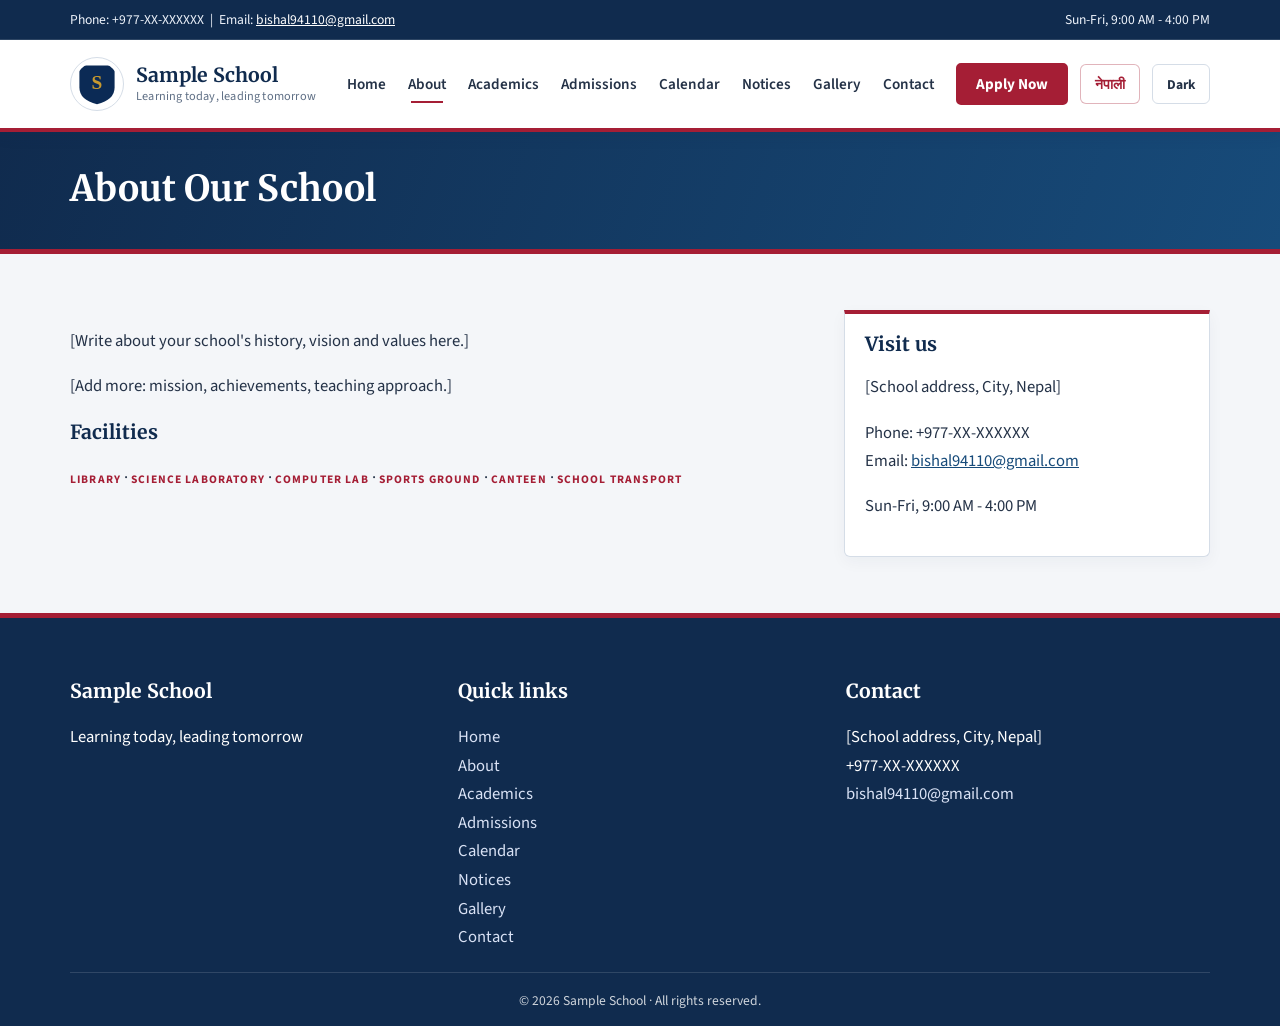
==== about.html @ 16d117e5 "Initial commit for school site" ====
<!DOCTYPE html><html lang="en"><head><meta charset="utf-8"><meta name="viewport" content="width=device-width,initial-scale=1"><title>About | Sample School</title><meta name="description" content="Sample School"><link rel="icon" href="assets/images/logo.svg"><link rel="preconnect" href="https://fonts.googleapis.com"><link href="https://fonts.googleapis.com/css2?family=Merriweather:wght@400;700&family=Source+Sans+3:wght@400;600;700&display=swap" rel="stylesheet"><link rel="stylesheet" href="css/style.css"></head><body><div id="site-header"></div><main><section><div class="wrap"><h1 style="margin:0">About Our School</h1></div></section><section><div class="wrap split"><div data-render="about"></div><div class="side" data-render="info"></div></div></section></main><div id="site-footer"></div><script src="js/data.js"></script><script src="js/core.js"></script><script src="js/school.js"></script></body></html>
---- css/style.css ----
:root{--bg:#fbfaf6;--surface:#fff;--tint:#f1efe7;--ink:#222a3a;--head:#0b2a55;--muted:#5d6678;--line:#dcd8cc;--accent:#0b2a55;--accent2:#c99a2e;--on-accent:#fff;--link:#0b2a55;--ring:#c99a2e55;--r:3px;--bar:#0b2a55;--band:#0b2a55;--foot:#0b2a55;--foottx:#fff;--footlink:#d9e2f5;--fh:"Merriweather",Georgia,serif;--fb:"Source Sans 3",system-ui,sans-serif;color-scheme:light}
:root[data-theme=dark]{--bg:#0f1624;--surface:#162033;--tint:#121b2c;--ink:#e6ebf5;--head:#f1f4fb;--muted:#a3afc6;--line:#27344d;--accent:#c99a2e;--accent2:#e3b84d;--on-accent:#101828;--link:#e3b84d;--ring:#e3b84d55;--bar:#07101f;--band:#07101f;--foot:#07101f;color-scheme:dark}
*{box-sizing:border-box}html{scroll-behavior:smooth}body{margin:0;font:400 1.05rem/1.7 var(--fb);color:var(--ink);background:var(--bg)}img{max-width:100%;display:block}a{color:var(--link)}:focus-visible{outline:3px solid var(--accent2);outline-offset:2px}
.wrap{max-width:1120px;margin:auto;padding:0 20px}h1,h2,h3{font-family:var(--fh);line-height:1.25;color:var(--head)}h2{font-size:1.7rem;margin:0 0 18px}[id]{scroll-margin-top:150px}small,.muted{color:var(--muted)}section{padding:48px 0}section.tint{background:var(--tint)}
.btn{display:inline-block;background:var(--accent);color:var(--on-accent);padding:10px 24px;border:2px solid var(--accent);text-decoration:none;font:700 .95rem var(--ui,var(--fb));letter-spacing:.03em;cursor:pointer;min-height:44px;border-radius:var(--r);transition:background .25s,color .25s,transform .25s}.btn:hover{background:transparent;color:var(--accent);transform:translateY(-2px)}.btn.ghost{background:transparent;color:var(--accent)}.btn.ghost:hover{background:var(--accent);color:var(--on-accent)}
.tbtn,.burger{min-height:40px;padding:0 14px;border:1px solid var(--line);background:var(--surface);color:var(--ink);border-radius:var(--r);font:600 .85rem var(--ui,var(--fb));cursor:pointer}.burger{display:none}
.menu{list-style:none;display:flex;margin:0;padding:0;flex-wrap:wrap}.menu a{position:relative;display:block;padding:12px 13px;text-decoration:none;color:var(--ink);font-weight:600}.menu a:after{content:"";position:absolute;left:13px;right:13px;bottom:6px;height:3px;background:var(--accent2);transform:scaleX(0);transform-origin:left;transition:transform .3s}.menu a:hover:after,.menu a.on:after{transform:scaleX(1)}
.slider{position:relative;overflow:hidden;background:#111;height:clamp(300px,52vw,540px)}.slide{position:absolute;inset:0;margin:0;opacity:0;transition:opacity 1s}.slide.on{opacity:1;z-index:1}.slide img{width:100%;height:100%;object-fit:cover;transform:scale(1.08);transition:transform 7s ease-out}.slide.on img{transform:scale(1)}
.slide figcaption{position:absolute;left:0;right:0;bottom:0;padding:70px max(20px,calc((100% - 1120px)/2 + 20px)) 58px;background:linear-gradient(transparent,#000c);color:#fff}.slide h2{color:#fff;margin:0 0 6px;font-size:clamp(1.5rem,4vw,2.6rem);transform:translateY(16px);opacity:0;transition:transform .8s .3s,opacity .8s .3s}.slide p{margin:0 0 14px;max-width:640px;opacity:0;transform:translateY(16px);transition:transform .8s .45s,opacity .8s .45s}.slide .btn{background:var(--accent2);border-color:var(--accent2);color:#1a1a1a}.slide.on h2,.slide.on p{transform:none;opacity:1}
.sl{position:absolute;top:50%;transform:translateY(-50%);z-index:3;width:44px;height:56px;border:0;background:#0007;color:#fff;font-size:2rem;cursor:pointer;transition:background .2s}.sl:hover{background:#000b}.prev{left:0}.next{right:0}.dots{position:absolute;bottom:18px;right:20px;z-index:3;display:flex;gap:8px}.dots button{width:12px;height:12px;border-radius:50%;border:2px solid #fff;background:transparent;padding:0;cursor:pointer;transition:transform .2s}.dots button.on{background:#fff;transform:scale(1.25)}
form label{display:block;font-weight:700;margin:14px 0 4px;font-size:.92rem}input,select,textarea{font:inherit;padding:11px 12px;border:1px solid var(--line);background:var(--surface);color:var(--ink);width:100%;border-radius:var(--r);transition:border-color .2s,box-shadow .2s}input:focus,select:focus,textarea:focus{border-color:var(--accent);outline:none;box-shadow:0 0 0 3px var(--ring)}
.msg{margin-top:14px;padding:12px;border-left:4px solid}.msg.ok{background:#e6f4ea;color:#14391f;border-color:#2e7d4f}.msg.bad{background:#fde7e7;color:#5c1414;border-color:#c0392b}.hp{position:absolute;left:-9999px}
.rows>*{display:grid;grid-template-columns:70px 1fr;gap:18px;padding:16px 0;border-bottom:1px solid var(--line);color:inherit;text-decoration:none;transition:padding .25s}a.row:hover{padding-left:10px}.rows h3{margin:0;font-size:1.1rem}
.date{background:var(--accent);color:var(--on-accent);text-align:center;padding:6px 0;line-height:1.1;font-family:var(--fh);align-self:start}.date b{display:block;font-size:1.6rem}.date small{font:600 .68rem var(--fb);letter-spacing:.1em;text-transform:uppercase;color:inherit}
.tag{font:700 .72rem var(--ui,var(--fb));letter-spacing:.1em;text-transform:uppercase;color:var(--accent)}.filters{display:flex;gap:10px;flex-wrap:wrap;margin-bottom:18px}.filters input,.filters select{flex:1;min-width:170px;width:auto}
.gal{display:grid;grid-template-columns:repeat(auto-fill,minmax(230px,1fr));gap:10px}.gal figure{margin:0;overflow:hidden;aspect-ratio:4/3}.gal img{width:100%;height:100%;object-fit:cover;cursor:zoom-in;transition:transform .5s}.gal figure:hover img{transform:scale(1.07)}
#lb{display:none;position:fixed;inset:0;background:#000e;z-index:99;align-items:center;justify-content:center;flex-direction:column;color:#fff}#lb.open{display:flex;animation:fi .3s}#lb img{max-height:80vh;max-width:92vw}#lb button{position:absolute;top:12px;right:18px;font-size:2.2rem;background:none;color:#fff;border:0;cursor:pointer}@keyframes fi{from{opacity:0}}
.rv{opacity:0;transform:translateY(18px);transition:opacity .7s,transform .7s}.rv.in{opacity:1;transform:none}
footer{background:var(--foot);color:var(--foottx);padding:34px 0 14px;margin-top:0}footer h3{color:var(--foottx)}footer a{color:var(--footlink);display:block;text-decoration:none}footer a:hover{text-decoration:underline}.fgrid{display:grid;grid-template-columns:repeat(auto-fit,minmax(220px,1fr));gap:24px}.copy{text-align:center;font-size:.85rem;margin-top:20px;opacity:.8}
@media(max-width:820px){.burger{display:block}.menu{display:none;width:100%;flex-direction:column}.menu.open{display:flex}h2{font-size:1.45rem}}
@media(prefers-reduced-motion:reduce){*{animation:none!important;transition:none!important}.rv{opacity:1;transform:none}}
@media print{#site-header,footer,.btn,.slider{display:none}}
#site-header{position:sticky;top:0;z-index:60;box-shadow:0 2px 12px #0003}.topbar{background:var(--bar);color:#dfe6f5;font-size:.85rem;max-height:44px;overflow:hidden;transition:max-height .35s}.topbar .wrap{display:flex;justify-content:space-between;gap:16px;flex-wrap:wrap;padding-top:8px;padding-bottom:8px}.topbar a{color:#fff}.scrolled .topbar{max-height:0}
.mast{background:var(--surface);border-bottom:3px solid var(--accent2)}.mast .wrap{display:flex;align-items:center;gap:14px;min-height:76px;flex-wrap:wrap}.brand{display:flex;align-items:center;gap:12px;text-decoration:none;color:var(--head);font:700 1.25rem/1.2 var(--fh);margin-right:auto}.brand img{width:46px}.brand small{display:block;font:400 .78rem var(--fb);color:var(--muted)}.apply{padding:8px 18px;min-height:40px}
.ticker .wrap{display:flex;gap:14px;align-items:center;overflow:hidden;padding-top:8px;padding-bottom:8px}.ticker{background:var(--accent2);color:#1a1a1a;font-weight:600}.ticker b{background:#1a1a1a;color:#fff;padding:1px 10px;font-size:.78rem;letter-spacing:.1em}.tk{overflow:hidden;white-space:nowrap;flex:1}.tk span{display:inline-block;padding-left:100%;animation:tk 38s linear infinite}.tk:hover span{animation-play-state:paused}.ticker a{color:#1a1a1a}@keyframes tk{to{transform:translateX(-100%)}}
.split{display:grid;grid-template-columns:2fr 1fr;gap:44px}.welcome{display:grid;grid-template-columns:210px 1fr;gap:26px}.welcome img{aspect-ratio:3/4;object-fit:cover;width:100%}.side{background:var(--tint);border-top:4px solid var(--accent2);padding:18px 20px;align-self:start}.side h3{margin:0 0 6px}.sec-h{display:flex;justify-content:space-between;align-items:baseline;gap:12px}
.band{background:var(--band);color:#fff;padding:34px 0}.stats{display:grid;grid-template-columns:repeat(auto-fit,minmax(150px,1fr));text-align:center}.stats>div{padding:6px 10px;border-right:1px solid #ffffff2e}.stats>div:last-child{border:0}.stats b{display:block;font:700 2.6rem var(--fh);color:var(--accent2)}
.cols{display:grid;grid-template-columns:repeat(auto-fit,minmax(240px,1fr));gap:28px}.cols>div{border-top:3px solid var(--accent2);padding-top:12px}.cols h3{margin:.2rem 0}.cta{background:var(--accent2);text-align:center}.cta h2{color:#1a1a1a}.cta p{color:#1a1a1a}.cta .btn{background:#0b2a55;border-color:#0b2a55;color:#fff}.cta .btn:hover{background:transparent;color:#0b2a55}
.steps{counter-reset:s;list-style:none;padding:0;max-width:760px}.steps li{counter-increment:s;padding:14px 14px 14px 62px;position:relative;border-bottom:1px solid var(--line)}.steps li:before{content:counter(s);position:absolute;left:12px;top:12px;width:34px;height:34px;background:var(--accent);color:var(--on-accent);font:700 1rem var(--fh);display:grid;place-items:center}
.cal-h{display:flex;align-items:center;gap:10px;justify-content:space-between;flex-wrap:wrap;margin-bottom:14px}.cal-h h2{margin:0}.cal-h .ctl{display:flex;gap:8px}.cal{display:grid;grid-template-columns:repeat(7,1fr);border-top:1px solid var(--line);border-left:1px solid var(--line)}.cal>*{border-right:1px solid var(--line);border-bottom:1px solid var(--line);min-height:88px;padding:4px 6px;font-size:.82rem;background:var(--surface);overflow:hidden}.cal .dow{min-height:0;background:var(--accent);color:var(--on-accent);font-weight:700;text-align:center;padding:6px}.cal .off{background:var(--tint);opacity:.55}.cal .today{outline:2px solid var(--accent2);outline-offset:-2px}.cal .ev{display:block;margin-top:2px;padding:0 4px;border-left:3px solid var(--c,var(--accent));background:var(--tint);white-space:nowrap;overflow:hidden;text-overflow:ellipsis;font-size:.72rem}
[data-t=holiday]{--c:#c0392b}[data-t=exam]{--c:#d68910}[data-t=event]{--c:#2874a6}[data-t=admission]{--c:#1e8449}.key{display:flex;gap:14px;flex-wrap:wrap;margin:12px 0}.key span{border-left:4px solid var(--c);padding-left:6px;font-size:.85rem}
@media(max-width:820px){.split,.welcome{grid-template-columns:1fr}.welcome img{max-width:220px}.cal>*{min-height:54px;padding:2px}.cal .ev{font-size:0;height:5px;padding:0}.apply{display:none}}

/* Official, civic-inspired school palette and layout refinements. */
:root{--bg:#f4f6f9;--surface:#fff;--tint:#edf1f6;--ink:#243247;--head:#102b4e;--muted:#607086;--line:#d5dde7;--accent:#a51e35;--accent2:#d5a12b;--on-accent:#fff;--link:#174b7a;--ring:#a51e3540;--r:6px;--bar:#102b4e;--band:#102b4e;--foot:#102b4e;--fh:"Merriweather",Georgia,serif;--fb:"Source Sans 3","Noto Sans Devanagari","Nirmala UI",system-ui,sans-serif}
:root[data-theme=dark]{--bg:#101a29;--surface:#18263a;--tint:#142135;--ink:#e7edf5;--head:#f4f6fa;--muted:#a9b5c7;--line:#2c3b51;--accent:#db5368;--accent2:#e1b54d;--on-accent:#fff;--link:#9fc8f0;--bar:#0b1421;--band:#0b1421;--foot:#0b1421}
body{font-size:1.04rem;line-height:1.72}
.wrap{max-width:1180px}
#site-header{box-shadow:0 3px 14px #102b4e24}
.topbar{background:#102b4e;color:#eef3fb;border-bottom:1px solid #ffffff20}
.topbar .wrap{min-height:38px;align-items:center}
.mast{border-bottom:4px solid var(--accent)}
.mast .wrap{min-height:88px;gap:12px}
.brand{font-size:1.22rem}
.brand img{width:54px;height:54px;padding:4px;border:1px solid var(--line);border-radius:50%;background:var(--surface)}
.brand small{font-size:.77rem;letter-spacing:.015em}
.menu{gap:2px}
.menu a{padding:12px 10px;font-size:.95rem}
.menu a:after{background:var(--accent);height:2px}
.tbtn{font-weight:700}
.language{color:var(--accent);border-color:#a51e3555}
.btn{border-radius:5px;letter-spacing:0;font-size:.95rem}
section{padding:56px 0}
main>section.page-title{padding:34px 0;background:linear-gradient(110deg,#102b4e,#174b7a);border-bottom:5px solid var(--accent)}
main>section.page-title h1,main>section.page-title p{color:#fff}
main>section.page-title h1{font-size:clamp(1.65rem,3vw,2.25rem);margin-bottom:4px!important}
main>section.page-title p{margin:4px 0 0;color:#dce7f4}
.slider{height:clamp(330px,48vw,560px)}
.slide figcaption{padding-bottom:66px;background:linear-gradient(transparent,#07182be8)}
.slide .btn{background:var(--accent2);border-color:var(--accent2);color:#15263b}
.sl{width:48px;height:58px;background:#102b4ec9}
.ticker{background:#f1e7d0;color:#243247;border-bottom:1px solid #d5a12b}
.ticker b{background:var(--accent);border-radius:3px}
.ticker a{color:#102b4e}
.split{gap:42px}
.welcome{align-items:center}
.welcome img{border-radius:6px;box-shadow:0 10px 24px #102b4e20}
.side{background:var(--surface);border:1px solid var(--line);border-top:4px solid var(--accent);border-radius:0 0 6px 6px;box-shadow:0 5px 16px #102b4e0b}
.band{border-top:5px solid var(--accent2);border-bottom:5px solid var(--accent2)}
.stats>div{border-right-color:#ffffff30}
.stats b{color:#f0c75d}
.cols>div{background:var(--surface);border:1px solid var(--line);border-top:4px solid var(--accent);padding:20px;border-radius:0 0 6px 6px;box-shadow:0 4px 15px #102b4e0b}
.cols>div:hover{transform:translateY(-3px);box-shadow:0 10px 24px #102b4e18;transition:transform .2s,box-shadow .2s}
.gal{gap:14px}
.gal figure{border-radius:6px;box-shadow:0 4px 12px #102b4e1f}
.rows>*{gap:16px}
.row h3{color:var(--head)}
.steps li:before{border-radius:50%}
.cal{border-color:var(--line);border-radius:6px;overflow:hidden}
.cal>*{border-color:var(--line)}
.cal .dow{background:#102b4e;color:#fff}
.cal .today{outline-color:var(--accent)}
.cta{background:#f1e7d0;border-top:1px solid #e4d4b0}
.cta h2,.cta p{color:#243247}
.cta .btn{background:var(--accent);border-color:var(--accent);color:#fff}
.cta .btn:hover{background:transparent;color:var(--accent)}
footer{border-top:5px solid var(--accent);padding-top:42px}
.copy{border-top:1px solid #ffffff2a;padding-top:16px}
.skip{position:absolute;left:12px;top:-60px;z-index:100;background:#fff;color:#102b4e;padding:9px 14px;border:2px solid var(--accent);font-weight:700}
.skip:focus{top:8px}
:lang(ne){font-family:"Noto Sans Devanagari","Nirmala UI","Mangal",var(--fb)}
html[lang=en] .lang-ne,html[lang=ne] .lang-en{display:none!important}
@media(max-width:820px){.mast .wrap{min-height:72px;gap:8px}.brand{min-width:60%;font-size:1.08rem}.brand img{width:46px;height:46px}.language{margin-left:auto}.menu{order:10}.menu.open{padding:8px 0 14px}.menu a{padding:10px 8px}.menu a:after{display:none}section{padding:42px 0}.slide figcaption{padding-left:56px;padding-right:56px}.split{gap:28px}}
@media(max-width:480px){.wrap{padding-left:16px;padding-right:16px}.topbar .wrap{font-size:.77rem}.brand{min-width:0;flex:1}.brand small{font-size:.7rem}.mast .wrap{gap:7px}.burger{padding:0 9px}.tbtn{padding:0 10px}.slider{height:380px}.slide figcaption{padding:54px 25px 60px}.dots{right:50%;transform:translateX(50%)}.cal>*{font-size:.73rem}.cal .dow{font-size:.68rem}.cal-h .ctl{width:100%;flex-wrap:wrap}.cal-h .ctl .btn{padding:7px 10px;flex:1}}
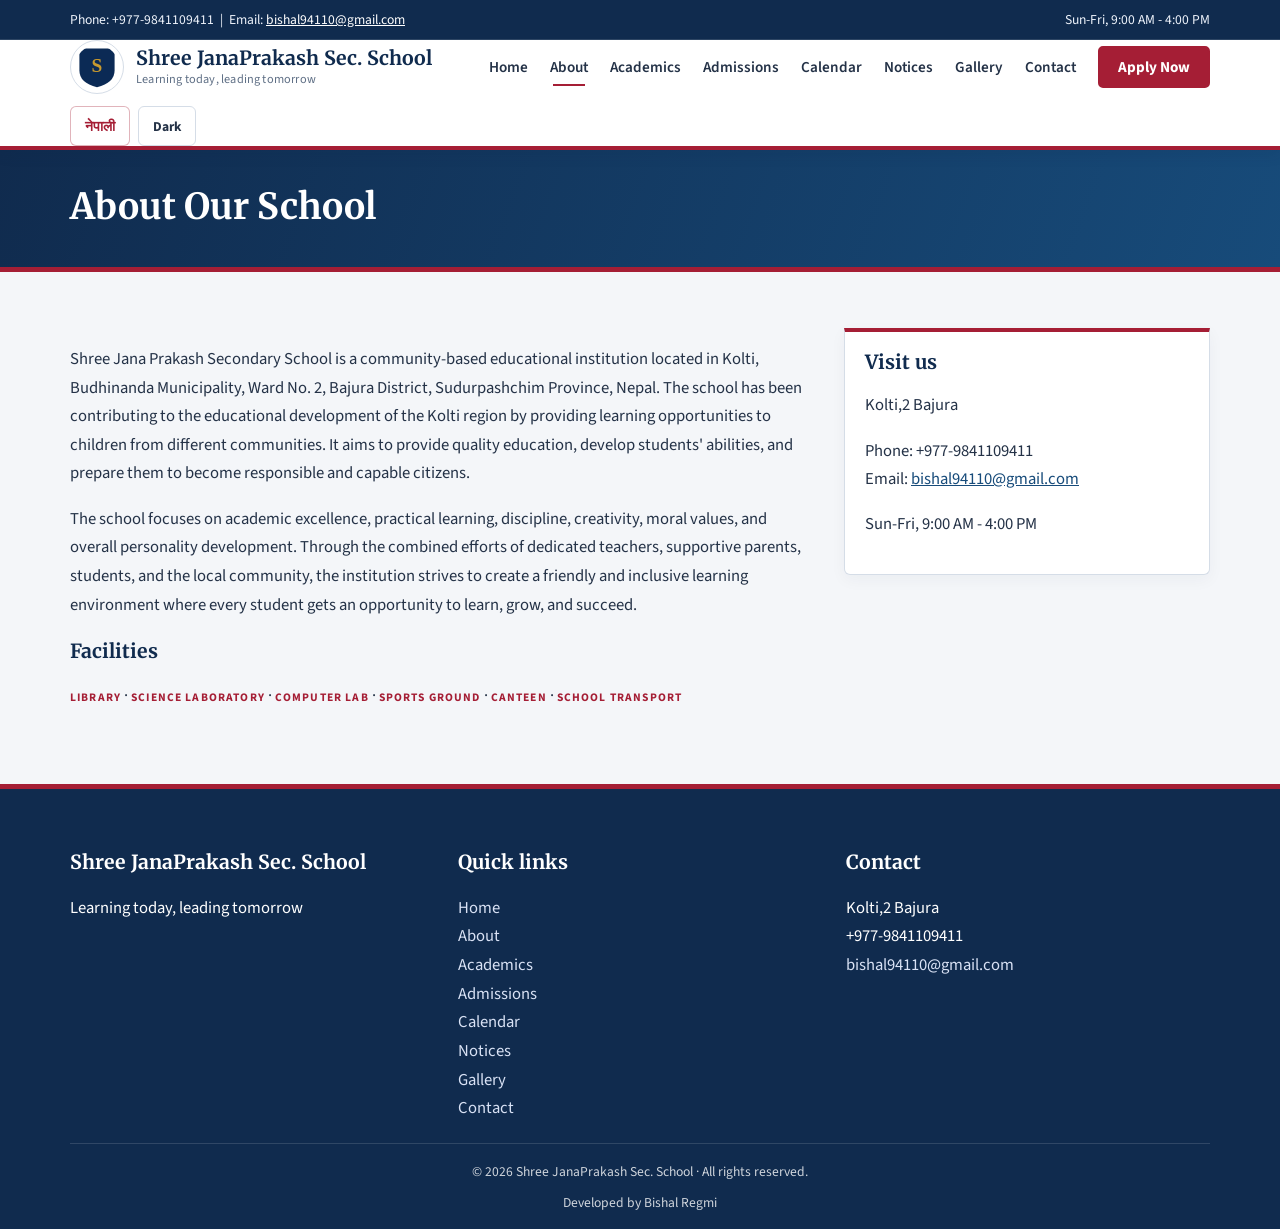
==== commit 18a5ae91: "Fixing format of code" ====
--- a/about.html
+++ b/about.html
@@ -1 +1,38 @@
-<!DOCTYPE html><html lang="en"><head><meta charset="utf-8"><meta name="viewport" content="width=device-width,initial-scale=1"><title>About | Sample School</title><meta name="description" content="Sample School"><link rel="icon" href="assets/images/logo.svg"><link rel="preconnect" href="https://fonts.googleapis.com"><link href="https://fonts.googleapis.com/css2?family=Merriweather:wght@400;700&family=Source+Sans+3:wght@400;600;700&display=swap" rel="stylesheet"><link rel="stylesheet" href="css/style.css"></head><body><div id="site-header"></div><main><section><div class="wrap"><h1 style="margin:0">About Our School</h1></div></section><section><div class="wrap split"><div data-render="about"></div><div class="side" data-render="info"></div></div></section></main><div id="site-footer"></div><script src="js/data.js"></script><script src="js/core.js"></script><script src="js/school.js"></script></body></html>+<!DOCTYPE html>
+<html lang="en">
+
+<head>
+    <meta charset="utf-8">
+    <meta name="viewport" content="width=device-width,initial-scale=1">
+    <title>About | Sample School</title>
+    <meta name="description" content="Sample School">
+    <link rel="icon" href="assets/images/logo.svg">
+    <link rel="preconnect" href="https://fonts.googleapis.com">
+    <link
+        href="https://fonts.googleapis.com/css2?family=Merriweather:wght@400;700&family=Source+Sans+3:wght@400;600;700&display=swap"
+        rel="stylesheet">
+    <link rel="stylesheet" href="css/style.css">
+</head>
+
+<body>
+    <div id="site-header"></div>
+    <main>
+        <section>
+            <div class="wrap">
+                <h1 style="margin:0">About Our School</h1>
+            </div>
+        </section>
+        <section>
+            <div class="wrap split">
+                <div data-render="about"></div>
+                <div class="side" data-render="info"></div>
+            </div>
+        </section>
+    </main>
+    <div id="site-footer"></div>
+    <script src="js/data.js"></script>
+    <script src="js/core.js"></script>
+    <script src="js/school.js"></script>
+</body>
+
+</html>
--- a/css/style.css
+++ b/css/style.css
@@ -1,94 +1,1729 @@
-:root{--bg:#fbfaf6;--surface:#fff;--tint:#f1efe7;--ink:#222a3a;--head:#0b2a55;--muted:#5d6678;--line:#dcd8cc;--accent:#0b2a55;--accent2:#c99a2e;--on-accent:#fff;--link:#0b2a55;--ring:#c99a2e55;--r:3px;--bar:#0b2a55;--band:#0b2a55;--foot:#0b2a55;--foottx:#fff;--footlink:#d9e2f5;--fh:"Merriweather",Georgia,serif;--fb:"Source Sans 3",system-ui,sans-serif;color-scheme:light}
-:root[data-theme=dark]{--bg:#0f1624;--surface:#162033;--tint:#121b2c;--ink:#e6ebf5;--head:#f1f4fb;--muted:#a3afc6;--line:#27344d;--accent:#c99a2e;--accent2:#e3b84d;--on-accent:#101828;--link:#e3b84d;--ring:#e3b84d55;--bar:#07101f;--band:#07101f;--foot:#07101f;color-scheme:dark}
-*{box-sizing:border-box}html{scroll-behavior:smooth}body{margin:0;font:400 1.05rem/1.7 var(--fb);color:var(--ink);background:var(--bg)}img{max-width:100%;display:block}a{color:var(--link)}:focus-visible{outline:3px solid var(--accent2);outline-offset:2px}
-.wrap{max-width:1120px;margin:auto;padding:0 20px}h1,h2,h3{font-family:var(--fh);line-height:1.25;color:var(--head)}h2{font-size:1.7rem;margin:0 0 18px}[id]{scroll-margin-top:150px}small,.muted{color:var(--muted)}section{padding:48px 0}section.tint{background:var(--tint)}
-.btn{display:inline-block;background:var(--accent);color:var(--on-accent);padding:10px 24px;border:2px solid var(--accent);text-decoration:none;font:700 .95rem var(--ui,var(--fb));letter-spacing:.03em;cursor:pointer;min-height:44px;border-radius:var(--r);transition:background .25s,color .25s,transform .25s}.btn:hover{background:transparent;color:var(--accent);transform:translateY(-2px)}.btn.ghost{background:transparent;color:var(--accent)}.btn.ghost:hover{background:var(--accent);color:var(--on-accent)}
-.tbtn,.burger{min-height:40px;padding:0 14px;border:1px solid var(--line);background:var(--surface);color:var(--ink);border-radius:var(--r);font:600 .85rem var(--ui,var(--fb));cursor:pointer}.burger{display:none}
-.menu{list-style:none;display:flex;margin:0;padding:0;flex-wrap:wrap}.menu a{position:relative;display:block;padding:12px 13px;text-decoration:none;color:var(--ink);font-weight:600}.menu a:after{content:"";position:absolute;left:13px;right:13px;bottom:6px;height:3px;background:var(--accent2);transform:scaleX(0);transform-origin:left;transition:transform .3s}.menu a:hover:after,.menu a.on:after{transform:scaleX(1)}
-.slider{position:relative;overflow:hidden;background:#111;height:clamp(300px,52vw,540px)}.slide{position:absolute;inset:0;margin:0;opacity:0;transition:opacity 1s}.slide.on{opacity:1;z-index:1}.slide img{width:100%;height:100%;object-fit:cover;transform:scale(1.08);transition:transform 7s ease-out}.slide.on img{transform:scale(1)}
-.slide figcaption{position:absolute;left:0;right:0;bottom:0;padding:70px max(20px,calc((100% - 1120px)/2 + 20px)) 58px;background:linear-gradient(transparent,#000c);color:#fff}.slide h2{color:#fff;margin:0 0 6px;font-size:clamp(1.5rem,4vw,2.6rem);transform:translateY(16px);opacity:0;transition:transform .8s .3s,opacity .8s .3s}.slide p{margin:0 0 14px;max-width:640px;opacity:0;transform:translateY(16px);transition:transform .8s .45s,opacity .8s .45s}.slide .btn{background:var(--accent2);border-color:var(--accent2);color:#1a1a1a}.slide.on h2,.slide.on p{transform:none;opacity:1}
-.sl{position:absolute;top:50%;transform:translateY(-50%);z-index:3;width:44px;height:56px;border:0;background:#0007;color:#fff;font-size:2rem;cursor:pointer;transition:background .2s}.sl:hover{background:#000b}.prev{left:0}.next{right:0}.dots{position:absolute;bottom:18px;right:20px;z-index:3;display:flex;gap:8px}.dots button{width:12px;height:12px;border-radius:50%;border:2px solid #fff;background:transparent;padding:0;cursor:pointer;transition:transform .2s}.dots button.on{background:#fff;transform:scale(1.25)}
-form label{display:block;font-weight:700;margin:14px 0 4px;font-size:.92rem}input,select,textarea{font:inherit;padding:11px 12px;border:1px solid var(--line);background:var(--surface);color:var(--ink);width:100%;border-radius:var(--r);transition:border-color .2s,box-shadow .2s}input:focus,select:focus,textarea:focus{border-color:var(--accent);outline:none;box-shadow:0 0 0 3px var(--ring)}
-.msg{margin-top:14px;padding:12px;border-left:4px solid}.msg.ok{background:#e6f4ea;color:#14391f;border-color:#2e7d4f}.msg.bad{background:#fde7e7;color:#5c1414;border-color:#c0392b}.hp{position:absolute;left:-9999px}
-.rows>*{display:grid;grid-template-columns:70px 1fr;gap:18px;padding:16px 0;border-bottom:1px solid var(--line);color:inherit;text-decoration:none;transition:padding .25s}a.row:hover{padding-left:10px}.rows h3{margin:0;font-size:1.1rem}
-.date{background:var(--accent);color:var(--on-accent);text-align:center;padding:6px 0;line-height:1.1;font-family:var(--fh);align-self:start}.date b{display:block;font-size:1.6rem}.date small{font:600 .68rem var(--fb);letter-spacing:.1em;text-transform:uppercase;color:inherit}
-.tag{font:700 .72rem var(--ui,var(--fb));letter-spacing:.1em;text-transform:uppercase;color:var(--accent)}.filters{display:flex;gap:10px;flex-wrap:wrap;margin-bottom:18px}.filters input,.filters select{flex:1;min-width:170px;width:auto}
-.gal{display:grid;grid-template-columns:repeat(auto-fill,minmax(230px,1fr));gap:10px}.gal figure{margin:0;overflow:hidden;aspect-ratio:4/3}.gal img{width:100%;height:100%;object-fit:cover;cursor:zoom-in;transition:transform .5s}.gal figure:hover img{transform:scale(1.07)}
-#lb{display:none;position:fixed;inset:0;background:#000e;z-index:99;align-items:center;justify-content:center;flex-direction:column;color:#fff}#lb.open{display:flex;animation:fi .3s}#lb img{max-height:80vh;max-width:92vw}#lb button{position:absolute;top:12px;right:18px;font-size:2.2rem;background:none;color:#fff;border:0;cursor:pointer}@keyframes fi{from{opacity:0}}
-.rv{opacity:0;transform:translateY(18px);transition:opacity .7s,transform .7s}.rv.in{opacity:1;transform:none}
-footer{background:var(--foot);color:var(--foottx);padding:34px 0 14px;margin-top:0}footer h3{color:var(--foottx)}footer a{color:var(--footlink);display:block;text-decoration:none}footer a:hover{text-decoration:underline}.fgrid{display:grid;grid-template-columns:repeat(auto-fit,minmax(220px,1fr));gap:24px}.copy{text-align:center;font-size:.85rem;margin-top:20px;opacity:.8}
-@media(max-width:820px){.burger{display:block}.menu{display:none;width:100%;flex-direction:column}.menu.open{display:flex}h2{font-size:1.45rem}}
-@media(prefers-reduced-motion:reduce){*{animation:none!important;transition:none!important}.rv{opacity:1;transform:none}}
-@media print{#site-header,footer,.btn,.slider{display:none}}
-#site-header{position:sticky;top:0;z-index:60;box-shadow:0 2px 12px #0003}.topbar{background:var(--bar);color:#dfe6f5;font-size:.85rem;max-height:44px;overflow:hidden;transition:max-height .35s}.topbar .wrap{display:flex;justify-content:space-between;gap:16px;flex-wrap:wrap;padding-top:8px;padding-bottom:8px}.topbar a{color:#fff}.scrolled .topbar{max-height:0}
-.mast{background:var(--surface);border-bottom:3px solid var(--accent2)}.mast .wrap{display:flex;align-items:center;gap:14px;min-height:76px;flex-wrap:wrap}.brand{display:flex;align-items:center;gap:12px;text-decoration:none;color:var(--head);font:700 1.25rem/1.2 var(--fh);margin-right:auto}.brand img{width:46px}.brand small{display:block;font:400 .78rem var(--fb);color:var(--muted)}.apply{padding:8px 18px;min-height:40px}
-.ticker .wrap{display:flex;gap:14px;align-items:center;overflow:hidden;padding-top:8px;padding-bottom:8px}.ticker{background:var(--accent2);color:#1a1a1a;font-weight:600}.ticker b{background:#1a1a1a;color:#fff;padding:1px 10px;font-size:.78rem;letter-spacing:.1em}.tk{overflow:hidden;white-space:nowrap;flex:1}.tk span{display:inline-block;padding-left:100%;animation:tk 38s linear infinite}.tk:hover span{animation-play-state:paused}.ticker a{color:#1a1a1a}@keyframes tk{to{transform:translateX(-100%)}}
-.split{display:grid;grid-template-columns:2fr 1fr;gap:44px}.welcome{display:grid;grid-template-columns:210px 1fr;gap:26px}.welcome img{aspect-ratio:3/4;object-fit:cover;width:100%}.side{background:var(--tint);border-top:4px solid var(--accent2);padding:18px 20px;align-self:start}.side h3{margin:0 0 6px}.sec-h{display:flex;justify-content:space-between;align-items:baseline;gap:12px}
-.band{background:var(--band);color:#fff;padding:34px 0}.stats{display:grid;grid-template-columns:repeat(auto-fit,minmax(150px,1fr));text-align:center}.stats>div{padding:6px 10px;border-right:1px solid #ffffff2e}.stats>div:last-child{border:0}.stats b{display:block;font:700 2.6rem var(--fh);color:var(--accent2)}
-.cols{display:grid;grid-template-columns:repeat(auto-fit,minmax(240px,1fr));gap:28px}.cols>div{border-top:3px solid var(--accent2);padding-top:12px}.cols h3{margin:.2rem 0}.cta{background:var(--accent2);text-align:center}.cta h2{color:#1a1a1a}.cta p{color:#1a1a1a}.cta .btn{background:#0b2a55;border-color:#0b2a55;color:#fff}.cta .btn:hover{background:transparent;color:#0b2a55}
-.steps{counter-reset:s;list-style:none;padding:0;max-width:760px}.steps li{counter-increment:s;padding:14px 14px 14px 62px;position:relative;border-bottom:1px solid var(--line)}.steps li:before{content:counter(s);position:absolute;left:12px;top:12px;width:34px;height:34px;background:var(--accent);color:var(--on-accent);font:700 1rem var(--fh);display:grid;place-items:center}
-.cal-h{display:flex;align-items:center;gap:10px;justify-content:space-between;flex-wrap:wrap;margin-bottom:14px}.cal-h h2{margin:0}.cal-h .ctl{display:flex;gap:8px}.cal{display:grid;grid-template-columns:repeat(7,1fr);border-top:1px solid var(--line);border-left:1px solid var(--line)}.cal>*{border-right:1px solid var(--line);border-bottom:1px solid var(--line);min-height:88px;padding:4px 6px;font-size:.82rem;background:var(--surface);overflow:hidden}.cal .dow{min-height:0;background:var(--accent);color:var(--on-accent);font-weight:700;text-align:center;padding:6px}.cal .off{background:var(--tint);opacity:.55}.cal .today{outline:2px solid var(--accent2);outline-offset:-2px}.cal .ev{display:block;margin-top:2px;padding:0 4px;border-left:3px solid var(--c,var(--accent));background:var(--tint);white-space:nowrap;overflow:hidden;text-overflow:ellipsis;font-size:.72rem}
-[data-t=holiday]{--c:#c0392b}[data-t=exam]{--c:#d68910}[data-t=event]{--c:#2874a6}[data-t=admission]{--c:#1e8449}.key{display:flex;gap:14px;flex-wrap:wrap;margin:12px 0}.key span{border-left:4px solid var(--c);padding-left:6px;font-size:.85rem}
-@media(max-width:820px){.split,.welcome{grid-template-columns:1fr}.welcome img{max-width:220px}.cal>*{min-height:54px;padding:2px}.cal .ev{font-size:0;height:5px;padding:0}.apply{display:none}}
+:root {
+  --bg: #fbfaf6;
+  --surface: #fff;
+  --tint: #f1efe7;
+  --ink: #222a3a;
+  --head: #0b2a55;
+  --muted: #5d6678;
+  --line: #dcd8cc;
+  --accent: #0b2a55;
+  --accent2: #c99a2e;
+  --on-accent: #fff;
+  --link: #0b2a55;
+  --ring: #c99a2e55;
+  --r: 3px;
+  --bar: #0b2a55;
+  --band: #0b2a55;
+  --foot: #0b2a55;
+  --foottx: #fff;
+  --footlink: #d9e2f5;
+  --fh: "Merriweather", Georgia, serif;
+  --fb: "Source Sans 3", system-ui, sans-serif;
+  color-scheme: light
+}
+
+:root[data-theme=dark] {
+  --bg: #0f1624;
+  --surface: #162033;
+  --tint: #121b2c;
+  --ink: #e6ebf5;
+  --head: #f1f4fb;
+  --muted: #a3afc6;
+  --line: #27344d;
+  --accent: #c99a2e;
+  --accent2: #e3b84d;
+  --on-accent: #101828;
+  --link: #e3b84d;
+  --ring: #e3b84d55;
+  --bar: #07101f;
+  --band: #07101f;
+  --foot: #07101f;
+  color-scheme: dark
+}
+
+* {
+  box-sizing: border-box
+}
+
+html {
+  scroll-behavior: smooth
+}
+
+body {
+  margin: 0;
+  font: 400 1.05rem/1.7 var(--fb);
+  color: var(--ink);
+  background: var(--bg)
+}
+
+img {
+  max-width: 100%;
+  display: block
+}
+
+a {
+  color: var(--link)
+}
+
+:focus-visible {
+  outline: 3px solid var(--accent2);
+  outline-offset: 2px
+}
+
+.wrap {
+  max-width: 1120px;
+  margin: auto;
+  padding: 0 20px
+}
+
+h1,
+h2,
+h3 {
+  font-family: var(--fh);
+  line-height: 1.25;
+  color: var(--head)
+}
+
+h2 {
+  font-size: 1.7rem;
+  margin: 0 0 18px
+}
+
+[id] {
+  scroll-margin-top: 150px
+}
+
+small,
+.muted {
+  color: var(--muted)
+}
+
+section {
+  padding: 48px 0
+}
+
+section.tint {
+  background: var(--tint)
+}
+
+.btn {
+  display: inline-block;
+  background: var(--accent);
+  color: var(--on-accent);
+  padding: 10px 24px;
+  border: 2px solid var(--accent);
+  text-decoration: none;
+  font: 700 .95rem var(--ui, var(--fb));
+  letter-spacing: .03em;
+  cursor: pointer;
+  min-height: 44px;
+  border-radius: var(--r);
+  transition: background .25s, color .25s, transform .25s
+}
+
+.btn:hover {
+  background: transparent;
+  color: var(--accent);
+  transform: translateY(-2px)
+}
+
+.btn.ghost {
+  background: transparent;
+  color: var(--accent)
+}
+
+.btn.ghost:hover {
+  background: var(--accent);
+  color: var(--on-accent)
+}
+
+.tbtn,
+.burger {
+  min-height: 40px;
+  padding: 0 14px;
+  border: 1px solid var(--line);
+  background: var(--surface);
+  color: var(--ink);
+  border-radius: var(--r);
+  font: 600 .85rem var(--ui, var(--fb));
+  cursor: pointer
+}
+
+.burger {
+  display: none
+}
+
+.menu {
+  list-style: none;
+  display: flex;
+  margin: 0;
+  padding: 0;
+  flex-wrap: wrap
+}
+
+.menu a {
+  position: relative;
+  display: block;
+  padding: 12px 13px;
+  text-decoration: none;
+  color: var(--ink);
+  font-weight: 600
+}
+
+.menu a:after {
+  content: "";
+  position: absolute;
+  left: 13px;
+  right: 13px;
+  bottom: 6px;
+  height: 3px;
+  background: var(--accent2);
+  transform: scaleX(0);
+  transform-origin: left;
+  transition: transform .3s
+}
+
+.menu a:hover:after,
+.menu a.on:after {
+  transform: scaleX(1)
+}
+
+.slider {
+  position: relative;
+  overflow: hidden;
+  background: #111;
+  height: clamp(300px, 52vw, 540px)
+}
+
+.slide {
+  position: absolute;
+  inset: 0;
+  margin: 0;
+  opacity: 0;
+  transition: opacity 1s
+}
+
+.slide.on {
+  opacity: 1;
+  z-index: 1
+}
+
+.slide img {
+  width: 100%;
+  height: 100%;
+  object-fit: cover;
+  transform: scale(1.08);
+  transition: transform 7s ease-out
+}
+
+.slide.on img {
+  transform: scale(1)
+}
+
+.slide figcaption {
+  position: absolute;
+  left: 0;
+  right: 0;
+  bottom: 0;
+  padding: 70px max(20px, calc((100% - 1120px)/2 + 20px)) 58px;
+  background: linear-gradient(transparent, #000c);
+  color: #fff
+}
+
+.slide h2 {
+  color: #fff;
+  margin: 0 0 6px;
+  font-size: clamp(1.5rem, 4vw, 2.6rem);
+  transform: translateY(16px);
+  opacity: 0;
+  transition: transform .8s .3s, opacity .8s .3s
+}
+
+.slide p {
+  margin: 0 0 14px;
+  max-width: 640px;
+  opacity: 0;
+  transform: translateY(16px);
+  transition: transform .8s .45s, opacity .8s .45s
+}
+
+.slide .btn {
+  background: var(--accent2);
+  border-color: var(--accent2);
+  color: #1a1a1a
+}
+
+.slide.on h2,
+.slide.on p {
+  transform: none;
+  opacity: 1
+}
+
+.sl {
+  position: absolute;
+  top: 50%;
+  transform: translateY(-50%);
+  z-index: 3;
+  width: 44px;
+  height: 56px;
+  border: 0;
+  background: #0007;
+  color: #fff;
+  font-size: 2rem;
+  cursor: pointer;
+  transition: background .2s
+}
+
+.sl:hover {
+  background: #000b
+}
+
+.prev {
+  left: 0
+}
+
+.next {
+  right: 0
+}
+
+.dots {
+  position: absolute;
+  bottom: 18px;
+  right: 20px;
+  z-index: 3;
+  display: flex;
+  gap: 8px
+}
+
+.dots button {
+  width: 12px;
+  height: 12px;
+  border-radius: 50%;
+  border: 2px solid #fff;
+  background: transparent;
+  padding: 0;
+  cursor: pointer;
+  transition: transform .2s
+}
+
+.dots button.on {
+  background: #fff;
+  transform: scale(1.25)
+}
+
+form label {
+  display: block;
+  font-weight: 700;
+  margin: 14px 0 4px;
+  font-size: .92rem
+}
+
+input,
+select,
+textarea {
+  font: inherit;
+  padding: 11px 12px;
+  border: 1px solid var(--line);
+  background: var(--surface);
+  color: var(--ink);
+  width: 100%;
+  border-radius: var(--r);
+  transition: border-color .2s, box-shadow .2s
+}
+
+input:focus,
+select:focus,
+textarea:focus {
+  border-color: var(--accent);
+  outline: none;
+  box-shadow: 0 0 0 3px var(--ring)
+}
+
+.msg {
+  margin-top: 14px;
+  padding: 12px;
+  border-left: 4px solid
+}
+
+.msg.ok {
+  background: #e6f4ea;
+  color: #14391f;
+  border-color: #2e7d4f
+}
+
+.msg.bad {
+  background: #fde7e7;
+  color: #5c1414;
+  border-color: #c0392b
+}
+
+.hp {
+  position: absolute;
+  left: -9999px
+}
+
+.rows>* {
+  display: grid;
+  grid-template-columns: 70px 1fr;
+  gap: 18px;
+  padding: 16px 0;
+  border-bottom: 1px solid var(--line);
+  color: inherit;
+  text-decoration: none;
+  transition: padding .25s
+}
+
+a.row:hover {
+  padding-left: 10px
+}
+
+.rows h3 {
+  margin: 0;
+  font-size: 1.1rem
+}
+
+.rows>.notice-doc-row.has-file {
+  grid-template-columns: 70px minmax(0, 1fr) auto;
+  align-items: center
+}
+
+.date {
+  background: var(--accent);
+  color: var(--on-accent);
+  text-align: center;
+  padding: 6px 0;
+  line-height: 1.1;
+  font-family: var(--fh);
+  align-self: start
+}
+
+.date b {
+  display: block;
+  font-size: 1.6rem
+}
+
+.date small {
+  font: 600 .68rem var(--fb);
+  letter-spacing: .1em;
+  text-transform: uppercase;
+  color: inherit
+}
+
+.tag {
+  font: 700 .72rem var(--ui, var(--fb));
+  letter-spacing: .1em;
+  text-transform: uppercase;
+  color: var(--accent)
+}
+
+.filters {
+  display: flex;
+  gap: 10px;
+  flex-wrap: wrap;
+  margin-bottom: 18px
+}
+
+.filters input,
+.filters select {
+  flex: 1;
+  min-width: 170px;
+  width: auto
+}
+
+.gal {
+  display: grid;
+  grid-template-columns: repeat(auto-fill, minmax(230px, 1fr));
+  gap: 10px
+}
+
+.gal figure {
+  margin: 0;
+  overflow: hidden;
+  aspect-ratio: 4/3
+}
+
+.gal img {
+  width: 100%;
+  height: 100%;
+  object-fit: cover;
+  cursor: zoom-in;
+  transition: transform .5s
+}
+
+.gal figure:hover img {
+  transform: scale(1.07)
+}
+
+#lb {
+  display: none;
+  position: fixed;
+  inset: 0;
+  background: #000e;
+  z-index: 99;
+  align-items: center;
+  justify-content: center;
+  flex-direction: column;
+  color: #fff
+}
+
+#lb.open {
+  display: flex;
+  animation: fi .3s
+}
+
+#lb img {
+  max-height: 80vh;
+  max-width: 92vw
+}
+
+#lb button {
+  position: absolute;
+  top: 12px;
+  right: 18px;
+  font-size: 2.2rem;
+  background: none;
+  color: #fff;
+  border: 0;
+  cursor: pointer
+}
+
+@keyframes fi {
+  from {
+    opacity: 0
+  }
+}
+
+.rv {
+  opacity: 0;
+  transform: translateY(18px);
+  transition: opacity .7s, transform .7s
+}
+
+.rv.in {
+  opacity: 1;
+  transform: none
+}
+
+footer {
+  background: var(--foot);
+  color: var(--foottx);
+  padding: 34px 0 14px;
+  margin-top: 0
+}
+
+footer h3 {
+  color: var(--foottx)
+}
+
+footer a {
+  color: var(--footlink);
+  display: block;
+  text-decoration: none
+}
+
+footer a:hover {
+  text-decoration: underline
+}
+
+.fgrid {
+  display: grid;
+  grid-template-columns: repeat(auto-fit, minmax(220px, 1fr));
+  gap: 24px
+}
+
+.copy {
+  text-align: center;
+  font-size: .85rem;
+  margin-top: 20px;
+  opacity: .8
+}
+
+@media(max-width:820px) {
+  .burger {
+    display: block
+  }
+
+  .menu {
+    display: none;
+    width: 100%;
+    flex-direction: column
+  }
+
+  .menu.open {
+    display: flex
+  }
+
+  h2 {
+    font-size: 1.45rem
+  }
+}
+
+@media(prefers-reduced-motion:reduce) {
+  * {
+    animation: none !important;
+    transition: none !important
+  }
+
+  .rv {
+    opacity: 1;
+    transform: none
+  }
+}
+
+@media print {
+
+  #site-header,
+  footer,
+  .btn,
+  .slider {
+    display: none
+  }
+}
+
+#site-header {
+  position: sticky;
+  top: 0;
+  z-index: 60;
+  box-shadow: 0 2px 12px #0003
+}
+
+.topbar {
+  background: var(--bar);
+  color: #dfe6f5;
+  font-size: .85rem;
+  max-height: 44px;
+  overflow: hidden;
+  transition: max-height .35s
+}
+
+.topbar .wrap {
+  display: flex;
+  justify-content: space-between;
+  gap: 16px;
+  flex-wrap: wrap;
+  padding-top: 8px;
+  padding-bottom: 8px
+}
+
+.topbar a {
+  color: #fff
+}
+
+.scrolled .topbar {
+  max-height: 0
+}
+
+.mast {
+  background: var(--surface);
+  border-bottom: 3px solid var(--accent2)
+}
+
+.mast .wrap {
+  display: flex;
+  align-items: center;
+  gap: 14px;
+  min-height: 76px;
+  flex-wrap: wrap
+}
+
+.brand {
+  display: flex;
+  align-items: center;
+  gap: 12px;
+  text-decoration: none;
+  color: var(--head);
+  font: 700 1.25rem/1.2 var(--fh);
+  margin-right: auto
+}
+
+.brand img {
+  width: 46px
+}
+
+.brand small {
+  display: block;
+  font: 400 .78rem var(--fb);
+  color: var(--muted)
+}
+
+.apply {
+  padding: 8px 18px;
+  min-height: 40px
+}
+
+.ticker .wrap {
+  display: flex;
+  gap: 14px;
+  align-items: center;
+  overflow: hidden;
+  padding-top: 8px;
+  padding-bottom: 8px
+}
+
+.ticker {
+  background: var(--accent2);
+  color: #1a1a1a;
+  font-weight: 600
+}
+
+.ticker b {
+  background: #1a1a1a;
+  color: #fff;
+  padding: 1px 10px;
+  font-size: .78rem;
+  letter-spacing: .1em
+}
+
+.tk {
+  overflow: hidden;
+  white-space: nowrap;
+  flex: 1
+}
+
+.tk span {
+  display: inline-block;
+  padding-left: 100%;
+  animation: tk 38s linear infinite
+}
+
+.tk:hover span {
+  animation-play-state: paused
+}
+
+.ticker a {
+  color: #1a1a1a
+}
+
+@keyframes tk {
+  to {
+    transform: translateX(-100%)
+  }
+}
+
+.split {
+  display: grid;
+  grid-template-columns: 2fr 1fr;
+  gap: 44px
+}
+
+.welcome {
+  display: grid;
+  grid-template-columns: 210px 1fr;
+  gap: 26px
+}
+
+.welcome img {
+  aspect-ratio: 3/4;
+  object-fit: cover;
+  width: 100%
+}
+
+.side {
+  background: var(--tint);
+  border-top: 4px solid var(--accent2);
+  padding: 18px 20px;
+  align-self: start
+}
+
+.side h3 {
+  margin: 0 0 6px
+}
+
+.sec-h {
+  display: flex;
+  justify-content: space-between;
+  align-items: baseline;
+  gap: 12px
+}
+
+.band {
+  background: var(--band);
+  color: #fff;
+  padding: 34px 0
+}
+
+.stats {
+  display: grid;
+  grid-template-columns: repeat(auto-fit, minmax(150px, 1fr));
+  text-align: center
+}
+
+.stats>div {
+  padding: 6px 10px;
+  border-right: 1px solid #ffffff2e
+}
+
+.stats>div:last-child {
+  border: 0
+}
+
+.stats b {
+  display: block;
+  font: 700 2.6rem var(--fh);
+  color: var(--accent2)
+}
+
+.cols {
+  display: grid;
+  grid-template-columns: repeat(auto-fit, minmax(240px, 1fr));
+  gap: 28px
+}
+
+.cols>div {
+  border-top: 3px solid var(--accent2);
+  padding-top: 12px
+}
+
+.cols h3 {
+  margin: .2rem 0
+}
+
+.cta {
+  background: var(--accent2);
+  text-align: center
+}
+
+.cta h2 {
+  color: #1a1a1a
+}
+
+.cta p {
+  color: #1a1a1a
+}
+
+.cta .btn {
+  background: #0b2a55;
+  border-color: #0b2a55;
+  color: #fff
+}
+
+.cta .btn:hover {
+  background: transparent;
+  color: #0b2a55
+}
+
+.steps {
+  counter-reset: s;
+  list-style: none;
+  padding: 0;
+  max-width: 760px
+}
+
+.steps li {
+  counter-increment: s;
+  padding: 14px 14px 14px 62px;
+  position: relative;
+  border-bottom: 1px solid var(--line)
+}
+
+.steps li:before {
+  content: counter(s);
+  position: absolute;
+  left: 12px;
+  top: 12px;
+  width: 34px;
+  height: 34px;
+  background: var(--accent);
+  color: var(--on-accent);
+  font: 700 1rem var(--fh);
+  display: grid;
+  place-items: center
+}
+
+.cal-h {
+  display: flex;
+  align-items: center;
+  gap: 10px;
+  justify-content: space-between;
+  flex-wrap: wrap;
+  margin-bottom: 14px
+}
+
+.cal-h h2 {
+  margin: 0
+}
+
+.cal-h .ctl {
+  display: flex;
+  gap: 8px
+}
+
+.cal {
+  display: grid;
+  grid-template-columns: repeat(7, 1fr);
+  border-top: 1px solid var(--line);
+  border-left: 1px solid var(--line)
+}
+
+.cal>* {
+  border-right: 1px solid var(--line);
+  border-bottom: 1px solid var(--line);
+  min-height: 88px;
+  padding: 4px 6px;
+  font-size: .82rem;
+  background: var(--surface);
+  overflow: hidden
+}
+
+.cal .dow {
+  min-height: 0;
+  background: var(--accent);
+  color: var(--on-accent);
+  font-weight: 700;
+  text-align: center;
+  padding: 6px
+}
+
+.cal .off {
+  background: var(--tint);
+  opacity: .55
+}
+
+.cal .today {
+  outline: 2px solid var(--accent2);
+  outline-offset: -2px
+}
+
+.cal .ev {
+  display: block;
+  margin-top: 2px;
+  padding: 0 4px;
+  border-left: 3px solid var(--c, var(--accent));
+  background: var(--tint);
+  white-space: nowrap;
+  overflow: hidden;
+  text-overflow: ellipsis;
+  font-size: .72rem
+}
+
+[data-t=holiday] {
+  --c: #c0392b
+}
+
+[data-t=exam] {
+  --c: #d68910
+}
+
+[data-t=event] {
+  --c: #2874a6
+}
+
+[data-t=admission] {
+  --c: #1e8449
+}
+
+.key {
+  display: flex;
+  gap: 14px;
+  flex-wrap: wrap;
+  margin: 12px 0
+}
+
+.key span {
+  border-left: 4px solid var(--c);
+  padding-left: 6px;
+  font-size: .85rem
+}
+
+@media(max-width:820px) {
+
+  .split,
+  .welcome {
+    grid-template-columns: 1fr
+  }
+
+  .welcome img {
+    max-width: 220px
+  }
+
+  .cal>* {
+    min-height: 54px;
+    padding: 2px
+  }
+
+  .cal .ev {
+    font-size: 0;
+    height: 5px;
+    padding: 0
+  }
+
+  .apply {
+    display: none
+  }
+}
 
 /* Official, civic-inspired school palette and layout refinements. */
-:root{--bg:#f4f6f9;--surface:#fff;--tint:#edf1f6;--ink:#243247;--head:#102b4e;--muted:#607086;--line:#d5dde7;--accent:#a51e35;--accent2:#d5a12b;--on-accent:#fff;--link:#174b7a;--ring:#a51e3540;--r:6px;--bar:#102b4e;--band:#102b4e;--foot:#102b4e;--fh:"Merriweather",Georgia,serif;--fb:"Source Sans 3","Noto Sans Devanagari","Nirmala UI",system-ui,sans-serif}
-:root[data-theme=dark]{--bg:#101a29;--surface:#18263a;--tint:#142135;--ink:#e7edf5;--head:#f4f6fa;--muted:#a9b5c7;--line:#2c3b51;--accent:#db5368;--accent2:#e1b54d;--on-accent:#fff;--link:#9fc8f0;--bar:#0b1421;--band:#0b1421;--foot:#0b1421}
-body{font-size:1.04rem;line-height:1.72}
-.wrap{max-width:1180px}
-#site-header{box-shadow:0 3px 14px #102b4e24}
-.topbar{background:#102b4e;color:#eef3fb;border-bottom:1px solid #ffffff20}
-.topbar .wrap{min-height:38px;align-items:center}
-.mast{border-bottom:4px solid var(--accent)}
-.mast .wrap{min-height:88px;gap:12px}
-.brand{font-size:1.22rem}
-.brand img{width:54px;height:54px;padding:4px;border:1px solid var(--line);border-radius:50%;background:var(--surface)}
-.brand small{font-size:.77rem;letter-spacing:.015em}
-.menu{gap:2px}
-.menu a{padding:12px 10px;font-size:.95rem}
-.menu a:after{background:var(--accent);height:2px}
-.tbtn{font-weight:700}
-.language{color:var(--accent);border-color:#a51e3555}
-.btn{border-radius:5px;letter-spacing:0;font-size:.95rem}
-section{padding:56px 0}
-main>section.page-title{padding:34px 0;background:linear-gradient(110deg,#102b4e,#174b7a);border-bottom:5px solid var(--accent)}
-main>section.page-title h1,main>section.page-title p{color:#fff}
-main>section.page-title h1{font-size:clamp(1.65rem,3vw,2.25rem);margin-bottom:4px!important}
-main>section.page-title p{margin:4px 0 0;color:#dce7f4}
-.slider{height:clamp(330px,48vw,560px)}
-.slide figcaption{padding-bottom:66px;background:linear-gradient(transparent,#07182be8)}
-.slide .btn{background:var(--accent2);border-color:var(--accent2);color:#15263b}
-.sl{width:48px;height:58px;background:#102b4ec9}
-.ticker{background:#f1e7d0;color:#243247;border-bottom:1px solid #d5a12b}
-.ticker b{background:var(--accent);border-radius:3px}
-.ticker a{color:#102b4e}
-.split{gap:42px}
-.welcome{align-items:center}
-.welcome img{border-radius:6px;box-shadow:0 10px 24px #102b4e20}
-.side{background:var(--surface);border:1px solid var(--line);border-top:4px solid var(--accent);border-radius:0 0 6px 6px;box-shadow:0 5px 16px #102b4e0b}
-.band{border-top:5px solid var(--accent2);border-bottom:5px solid var(--accent2)}
-.stats>div{border-right-color:#ffffff30}
-.stats b{color:#f0c75d}
-.cols>div{background:var(--surface);border:1px solid var(--line);border-top:4px solid var(--accent);padding:20px;border-radius:0 0 6px 6px;box-shadow:0 4px 15px #102b4e0b}
-.cols>div:hover{transform:translateY(-3px);box-shadow:0 10px 24px #102b4e18;transition:transform .2s,box-shadow .2s}
-.gal{gap:14px}
-.gal figure{border-radius:6px;box-shadow:0 4px 12px #102b4e1f}
-.rows>*{gap:16px}
-.row h3{color:var(--head)}
-.steps li:before{border-radius:50%}
-.cal{border-color:var(--line);border-radius:6px;overflow:hidden}
-.cal>*{border-color:var(--line)}
-.cal .dow{background:#102b4e;color:#fff}
-.cal .today{outline-color:var(--accent)}
-.cta{background:#f1e7d0;border-top:1px solid #e4d4b0}
-.cta h2,.cta p{color:#243247}
-.cta .btn{background:var(--accent);border-color:var(--accent);color:#fff}
-.cta .btn:hover{background:transparent;color:var(--accent)}
-footer{border-top:5px solid var(--accent);padding-top:42px}
-.copy{border-top:1px solid #ffffff2a;padding-top:16px}
-.skip{position:absolute;left:12px;top:-60px;z-index:100;background:#fff;color:#102b4e;padding:9px 14px;border:2px solid var(--accent);font-weight:700}
-.skip:focus{top:8px}
-:lang(ne){font-family:"Noto Sans Devanagari","Nirmala UI","Mangal",var(--fb)}
-html[lang=en] .lang-ne,html[lang=ne] .lang-en{display:none!important}
-@media(max-width:820px){.mast .wrap{min-height:72px;gap:8px}.brand{min-width:60%;font-size:1.08rem}.brand img{width:46px;height:46px}.language{margin-left:auto}.menu{order:10}.menu.open{padding:8px 0 14px}.menu a{padding:10px 8px}.menu a:after{display:none}section{padding:42px 0}.slide figcaption{padding-left:56px;padding-right:56px}.split{gap:28px}}
-@media(max-width:480px){.wrap{padding-left:16px;padding-right:16px}.topbar .wrap{font-size:.77rem}.brand{min-width:0;flex:1}.brand small{font-size:.7rem}.mast .wrap{gap:7px}.burger{padding:0 9px}.tbtn{padding:0 10px}.slider{height:380px}.slide figcaption{padding:54px 25px 60px}.dots{right:50%;transform:translateX(50%)}.cal>*{font-size:.73rem}.cal .dow{font-size:.68rem}.cal-h .ctl{width:100%;flex-wrap:wrap}.cal-h .ctl .btn{padding:7px 10px;flex:1}}+:root {
+  --bg: #f4f6f9;
+  --surface: #fff;
+  --tint: #edf1f6;
+  --ink: #243247;
+  --head: #102b4e;
+  --muted: #607086;
+  --line: #d5dde7;
+  --accent: #a51e35;
+  --accent2: #d5a12b;
+  --on-accent: #fff;
+  --link: #174b7a;
+  --ring: #a51e3540;
+  --r: 6px;
+  --bar: #102b4e;
+  --band: #102b4e;
+  --foot: #102b4e;
+  --fh: "Merriweather", Georgia, serif;
+  --fb: "Source Sans 3", "Noto Sans Devanagari", "Nirmala UI", system-ui, sans-serif
+}
+
+:root[data-theme=dark] {
+  --bg: #101a29;
+  --surface: #18263a;
+  --tint: #142135;
+  --ink: #e7edf5;
+  --head: #f4f6fa;
+  --muted: #a9b5c7;
+  --line: #2c3b51;
+  --accent: #db5368;
+  --accent2: #e1b54d;
+  --on-accent: #fff;
+  --link: #9fc8f0;
+  --bar: #0b1421;
+  --band: #0b1421;
+  --foot: #0b1421
+}
+
+body {
+  font-size: 1.04rem;
+  line-height: 1.72
+}
+
+.wrap {
+  max-width: 1180px
+}
+
+#site-header {
+  box-shadow: 0 3px 14px #102b4e24
+}
+
+.topbar {
+  background: #102b4e;
+  color: #eef3fb;
+  border-bottom: 1px solid #ffffff20
+}
+
+.topbar .wrap {
+  min-height: 38px;
+  align-items: center
+}
+
+.mast {
+  border-bottom: 4px solid var(--accent)
+}
+
+.mast .wrap {
+  min-height: 88px;
+  gap: 12px
+}
+
+.brand {
+  font-size: 1.22rem
+}
+
+.brand img {
+  width: 54px;
+  height: 54px;
+  padding: 4px;
+  border: 1px solid var(--line);
+  border-radius: 50%;
+  background: var(--surface)
+}
+
+.brand small {
+  font-size: .77rem;
+  letter-spacing: .015em
+}
+
+.menu {
+  gap: 2px
+}
+
+.menu a {
+  padding: 12px 10px;
+  font-size: .95rem
+}
+
+.menu a:after {
+  background: var(--accent);
+  height: 2px
+}
+
+.tbtn {
+  font-weight: 700
+}
+
+.language {
+  color: var(--accent);
+  border-color: #a51e3555
+}
+
+.btn {
+  border-radius: 5px;
+  letter-spacing: 0;
+  font-size: .95rem
+}
+
+section {
+  padding: 56px 0
+}
+
+main>section.page-title {
+  padding: 34px 0;
+  background: linear-gradient(110deg, #102b4e, #174b7a);
+  border-bottom: 5px solid var(--accent)
+}
+
+main>section.page-title h1,
+main>section.page-title p {
+  color: #fff
+}
+
+main>section.page-title h1 {
+  font-size: clamp(1.65rem, 3vw, 2.25rem);
+  margin-bottom: 4px !important
+}
+
+main>section.page-title p {
+  margin: 4px 0 0;
+  color: #dce7f4
+}
+
+.slider {
+  height: clamp(330px, 48vw, 560px)
+}
+
+.slide figcaption {
+  padding-bottom: 66px;
+  background: linear-gradient(transparent, #07182be8)
+}
+
+.slide .btn {
+  background: var(--accent2);
+  border-color: var(--accent2);
+  color: #15263b
+}
+
+.sl {
+  width: 48px;
+  height: 58px;
+  background: #102b4ec9
+}
+
+.ticker {
+  background: #f1e7d0;
+  color: #243247;
+  border-bottom: 1px solid #d5a12b
+}
+
+.ticker b {
+  background: var(--accent);
+  border-radius: 3px
+}
+
+.ticker a {
+  color: #102b4e
+}
+
+.split {
+  gap: 42px
+}
+
+.welcome {
+  align-items: center
+}
+
+.welcome img {
+  border-radius: 6px;
+  box-shadow: 0 10px 24px #102b4e20
+}
+
+.side {
+  background: var(--surface);
+  border: 1px solid var(--line);
+  border-top: 4px solid var(--accent);
+  border-radius: 0 0 6px 6px;
+  box-shadow: 0 5px 16px #102b4e0b
+}
+
+.band {
+  border-top: 5px solid var(--accent2);
+  border-bottom: 5px solid var(--accent2)
+}
+
+.stats>div {
+  border-right-color: #ffffff30
+}
+
+.stats b {
+  color: #f0c75d
+}
+
+.cols>div {
+  background: var(--surface);
+  border: 1px solid var(--line);
+  border-top: 4px solid var(--accent);
+  padding: 20px;
+  border-radius: 0 0 6px 6px;
+  box-shadow: 0 4px 15px #102b4e0b
+}
+
+.cols>div:hover {
+  transform: translateY(-3px);
+  box-shadow: 0 10px 24px #102b4e18;
+  transition: transform .2s, box-shadow .2s
+}
+
+.gal {
+  gap: 14px
+}
+
+.gal figure {
+  border-radius: 6px;
+  box-shadow: 0 4px 12px #102b4e1f
+}
+
+.rows>* {
+  gap: 16px
+}
+
+.row h3 {
+  color: var(--head)
+}
+
+.steps li:before {
+  border-radius: 50%
+}
+
+.cal {
+  border-color: var(--line);
+  border-radius: 6px;
+  overflow: hidden
+}
+
+.cal>* {
+  border-color: var(--line)
+}
+
+.cal .dow {
+  background: #102b4e;
+  color: #fff
+}
+
+.cal .today {
+  outline-color: var(--accent)
+}
+
+.cta {
+  background: #f1e7d0;
+  border-top: 1px solid #e4d4b0
+}
+
+.cta h2,
+.cta p {
+  color: #243247
+}
+
+.cta .btn {
+  background: var(--accent);
+  border-color: var(--accent);
+  color: #fff
+}
+
+.cta .btn:hover {
+  background: transparent;
+  color: var(--accent)
+}
+
+footer {
+  border-top: 5px solid var(--accent);
+  padding-top: 42px
+}
+
+.copy {
+  border-top: 1px solid #ffffff2a;
+  padding-top: 16px
+}
+
+.skip {
+  position: absolute;
+  left: 12px;
+  top: -60px;
+  z-index: 100;
+  background: #fff;
+  color: #102b4e;
+  padding: 9px 14px;
+  border: 2px solid var(--accent);
+  font-weight: 700
+}
+
+.skip:focus {
+  top: 8px
+}
+
+:lang(ne) {
+  font-family: "Noto Sans Devanagari", "Nirmala UI", "Mangal", var(--fb)
+}
+
+html[lang=en] .lang-ne,
+html[lang=ne] .lang-en {
+  display: none !important
+}
+
+.subject-grid {
+  display: grid;
+  grid-template-columns: repeat(auto-fill, minmax(min(100%, 250px), 1fr));
+  gap: 16px
+}
+
+.subject-card,
+.document-card {
+  min-width: 0;
+  background: var(--surface);
+  border: 1px solid var(--line);
+  border-top: 4px solid var(--accent);
+  border-radius: 0 0 6px 6px;
+  padding: 18px;
+  box-shadow: 0 4px 15px #102b4e0b
+}
+
+.subject-card h3,
+.document-card h3 {
+  margin: 8px 0
+}
+
+.subject-card p,
+.document-card p {
+  margin: 6px 0 0
+}
+
+.document-list {
+  display: grid;
+  gap: 12px
+}
+
+.document-card {
+  display: flex;
+  align-items: center;
+  justify-content: space-between;
+  gap: 20px
+}
+
+.document-card .btn {
+  flex: none
+}
+
+.class-playlist {
+  margin: 0 0 14px;
+  background: var(--surface);
+  border: 1px solid var(--line);
+  border-left: 5px solid var(--accent);
+  border-radius: 5px;
+  box-shadow: 0 4px 15px #102b4e0b
+}
+
+.class-playlist summary {
+  display: flex;
+  align-items: center;
+  justify-content: space-between;
+  gap: 16px;
+  padding: 18px 20px;
+  cursor: pointer;
+  font-size: 1.15rem;
+  font-weight: 700;
+  list-style: none
+}
+
+.class-playlist summary::-webkit-details-marker {
+  display: none
+}
+
+.class-playlist summary:after {
+  content: "+";
+  color: var(--accent);
+  font-size: 1.5rem
+}
+
+.class-playlist[open] summary:after {
+  content: "−"
+}
+
+.class-playlist summary small {
+  margin-left: auto;
+  color: var(--muted);
+  font-size: .9rem;
+  font-weight: 400
+}
+
+.playlist-items {
+  padding: 0 20px 14px
+}
+
+.playlist-item {
+  display: flex;
+  align-items: center;
+  justify-content: space-between;
+  gap: 18px;
+  padding: 14px 0;
+  border-top: 1px solid var(--line)
+}
+
+.playlist-item h3,
+.playlist-item p {
+  margin: 0
+}
+
+.playlist-item p {
+  margin-top: 4px;
+  color: var(--muted)
+}
+
+.playlist-item .btn {
+  flex: none
+}
+
+.gallery-categories {
+  display: flex;
+  flex-wrap: wrap;
+  gap: 8px;
+  margin-bottom: 20px
+}
+
+.gallery-category {
+  border: 1px solid var(--line);
+  border-radius: 24px;
+  padding: 8px 16px;
+  background: var(--surface);
+  color: var(--ink);
+  font: inherit;
+  cursor: pointer
+}
+
+.gallery-category:hover,
+.gallery-category.active {
+  border-color: var(--accent);
+  background: var(--accent);
+  color: #fff
+}
+
+.developer-credit {
+  display: block;
+  margin-top: 8px
+}
+
+.empty-note {
+  padding: 16px;
+  background: var(--surface);
+  border-left: 4px solid var(--accent2)
+}
+
+.filters label {
+  align-self: center;
+  margin: 0;
+  font-weight: 700
+}
+
+.cal-h h2 {
+  font-family: var(--fb);
+  font-weight: 700
+}
+
+.cal .dow {
+  font-family: var(--fb)
+}
+
+.cal .ev {
+  font-family: var(--fb)
+}
+
+.month-events {
+  margin-top: 26px
+}
+
+@media(max-width:820px) {
+  .mast .wrap {
+    min-height: 72px;
+    gap: 8px
+  }
+
+  .brand {
+    min-width: 60%;
+    font-size: 1.08rem
+  }
+
+  .brand img {
+    width: 46px;
+    height: 46px
+  }
+
+  .language {
+    margin-left: auto
+  }
+
+  .menu {
+    order: 10
+  }
+
+  .menu.open {
+    padding: 8px 0 14px
+  }
+
+  .menu a {
+    padding: 10px 8px
+  }
+
+  .menu a:after {
+    display: none
+  }
+
+  section {
+    padding: 42px 0
+  }
+
+  .slide figcaption {
+    padding-left: 56px;
+    padding-right: 56px
+  }
+
+  .split {
+    gap: 28px
+  }
+}
+
+@media(max-width:600px) {
+  .rows>.notice-doc-row.has-file {
+    grid-template-columns: 56px minmax(0, 1fr)
+  }
+
+  .notice-doc-row .notice-download {
+    grid-column: 2;
+    width: 100%;
+    text-align: center
+  }
+}
+
+@media(max-width:480px) {
+  .wrap {
+    padding-left: 16px;
+    padding-right: 16px
+  }
+
+  .topbar .wrap {
+    font-size: .77rem
+  }
+
+  .brand {
+    min-width: 0;
+    flex: 1
+  }
+
+  .brand small {
+    font-size: .7rem
+  }
+
+  .mast .wrap {
+    gap: 7px
+  }
+
+  .burger {
+    padding: 0 9px
+  }
+
+  .tbtn {
+    padding: 0 10px
+  }
+
+  .slider {
+    height: 380px
+  }
+
+  .slide figcaption {
+    padding: 54px 25px 60px
+  }
+
+  .dots {
+    right: 50%;
+    transform: translateX(50%)
+  }
+
+  .cal>* {
+    font-size: .73rem
+  }
+
+  .cal .dow {
+    font-size: .68rem
+  }
+
+  .cal-h .ctl {
+    width: 100%;
+    flex-wrap: wrap
+  }
+
+  .cal-h .ctl .btn {
+    padding: 7px 10px;
+    flex: 1
+  }
+
+  .document-card {
+    align-items: flex-start;
+    flex-direction: column;
+    gap: 10px
+  }
+
+  .document-card .btn {
+    width: 100%;
+    text-align: center
+  }
+
+  .cal>* {
+    min-width: 0
+  }
+
+  .cal .ev {
+    overflow: hidden
+  }
+
+  .subject-grid {
+    grid-template-columns: 1fr
+  }
+
+  .class-playlist summary {
+    padding: 15px
+  }
+
+  .playlist-items {
+    padding: 0 15px 10px
+  }
+
+  .playlist-item {
+    align-items: flex-start;
+    flex-direction: column
+  }
+
+  .playlist-item .btn {
+    width: 100%;
+    text-align: center
+  }
+
+  .gallery-category {
+    padding: 7px 12px
+  }
+}
+
+@media(max-width:360px) {
+  .cal>* {
+    padding: 2px 1px;
+    font-size: .66rem
+  }
+
+  .cal .dow {
+    font-size: .59rem
+  }
+
+  .cal .date {
+    font-size: .7rem
+  }
+
+  .cal .ev {
+    display: none
+  }
+
+  .mast .wrap {
+    gap: 5px
+  }
+
+  .brand {
+    font-size: .98rem
+  }
+
+  .brand img {
+    width: 40px;
+    height: 40px
+  }
+
+  .burger,
+  .tbtn {
+    padding: 0 7px
+  }
+}
+
+/* Homepage gallery mosaic and compact, persistent header controls. */
+.gal {
+  grid-template-columns: repeat(4, minmax(0, 1fr));
+  grid-auto-rows: clamp(100px, 12vw, 150px);
+  grid-auto-flow: dense;
+}
+
+.gal figure {
+  aspect-ratio: auto;
+  min-width: 0;
+}
+
+.gal figure:nth-child(8n + 1) {
+  grid-column: span 2;
+  grid-row: span 2;
+}
+
+.gal figure:nth-child(8n + 4) {
+  grid-column: span 2;
+}
+
+.gal figure:nth-child(8n + 6) {
+  grid-row: span 2;
+}
+
+.header-tools {
+  display: flex;
+  align-items: center;
+  gap: 8px;
+}
+
+body.scrolled .mast {
+  background: color-mix(in srgb, var(--surface) 88%, transparent);
+  -webkit-backdrop-filter: blur(12px);
+  backdrop-filter: blur(12px);
+}
+
+@media (max-width: 820px) {
+  .mast .wrap {
+    flex-wrap: wrap;
+  }
+
+  .brand {
+    flex: 1 1 0;
+    margin-right: 0;
+    min-width: 0;
+  }
+
+  .brand>span {
+    flex: 1;
+    min-width: 0;
+  }
+
+  .school-name {
+    overflow-wrap: anywhere;
+  }
+
+  .language {
+    margin-left: 0;
+  }
+
+  .gal {
+    grid-template-columns: repeat(3, minmax(0, 1fr));
+    grid-auto-rows: clamp(100px, 20vw, 145px);
+  }
+}
+
+@media (max-width: 600px) {
+  .gal {
+    grid-template-columns: repeat(2, minmax(0, 1fr));
+    grid-auto-rows: clamp(100px, 32vw, 150px);
+  }
+}
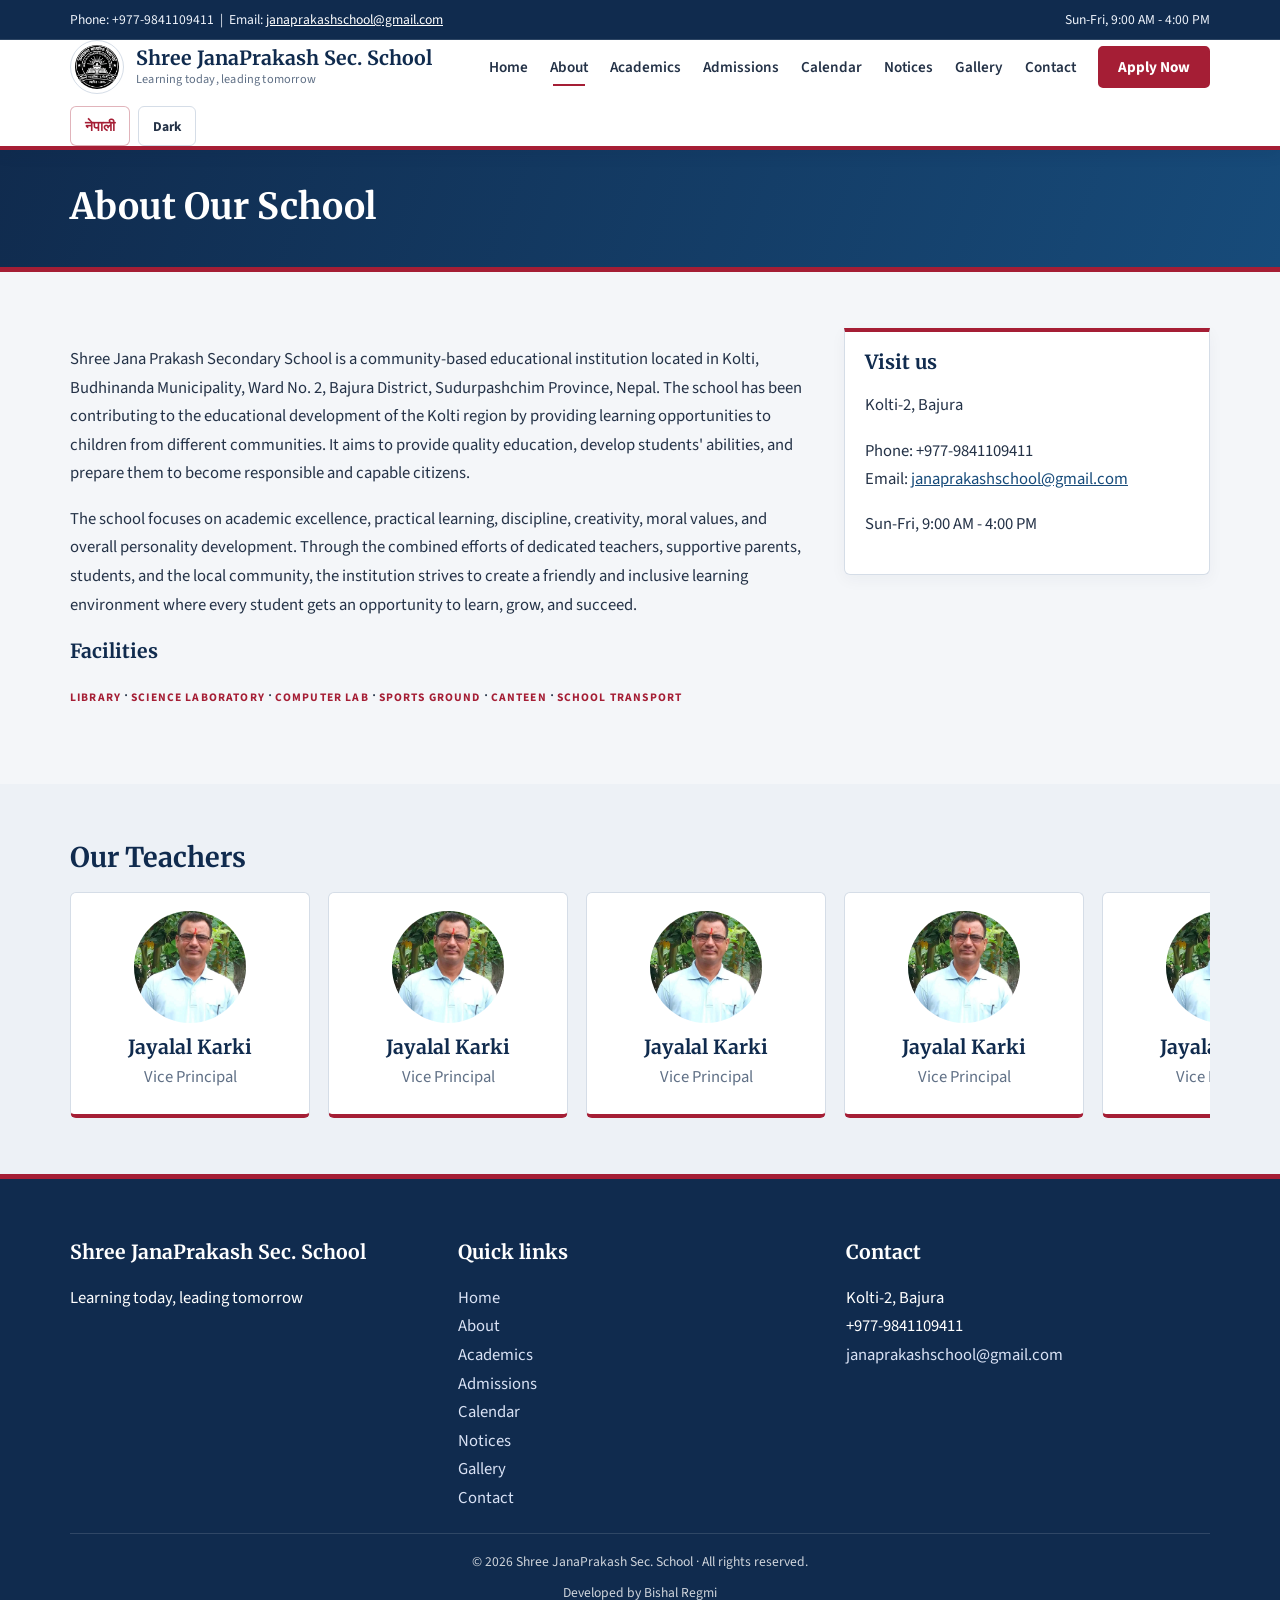
==== commit da568800: "Fixing format of code" ====
--- a/about.html
+++ b/about.html
@@ -6,7 +6,7 @@
     <meta name="viewport" content="width=device-width,initial-scale=1">
     <title>About | Sample School</title>
     <meta name="description" content="Sample School">
-    <link rel="icon" href="assets/images/logo.svg">
+    <link rel="icon" href="assets/images/logo.png">
     <link rel="preconnect" href="https://fonts.googleapis.com">
     <link
         href="https://fonts.googleapis.com/css2?family=Merriweather:wght@400;700&family=Source+Sans+3:wght@400;600;700&display=swap"
@@ -28,6 +28,12 @@
                 <div class="side" data-render="info"></div>
             </div>
         </section>
+        <section class="tint">
+            <div class="wrap">
+                <h2>Our Teachers</h2>
+                <div data-render="teachers"></div>
+            </div>
+        </section>
     </main>
     <div id="site-footer"></div>
     <script src="js/data.js"></script>
--- a/css/style.css
+++ b/css/style.css
@@ -568,6 +568,10 @@
     opacity: 1;
     transform: none
   }
+
+  .teacher-track {
+    animation: none;
+  }
 }
 
 @media print {
@@ -1418,6 +1422,78 @@
   margin-top: 8px
 }
 
+.teacher-window {
+  overflow: hidden;
+}
+
+.teacher-track {
+  display: flex;
+  width: max-content;
+  animation: teacher-marquee 48s linear infinite;
+}
+
+.teacher-group {
+  display: flex;
+  gap: 18px;
+  padding-right: 18px;
+}
+
+.teacher-window:hover .teacher-track,
+.teacher-window:focus-within .teacher-track {
+  animation-play-state: paused;
+}
+
+.teacher-card {
+  flex: 0 0 240px;
+  width: 240px;
+  padding: 18px;
+  text-align: center;
+  background: var(--surface);
+  border: 1px solid var(--line);
+  border-bottom: 4px solid var(--accent);
+  border-radius: 6px;
+}
+
+.teacher-card img,
+.teacher-avatar {
+  width: 112px;
+  height: 112px;
+  margin: 0 auto 12px;
+  border-radius: 50%;
+}
+
+.teacher-card img {
+  object-fit: cover;
+}
+
+.teacher-avatar {
+  display: grid;
+  place-items: center;
+  background: var(--tint);
+  color: var(--accent);
+  font-size: 2rem;
+  font-weight: 700;
+}
+
+.teacher-card h3,
+.teacher-card p {
+  margin: 4px 0;
+}
+
+.teacher-card p {
+  color: var(--muted);
+}
+
+.teacher-duplicates {
+  display: flex;
+}
+
+@keyframes teacher-marquee {
+  to {
+    transform: translateX(-50%);
+  }
+}
+
 .empty-note {
   padding: 16px;
   background: var(--surface);
